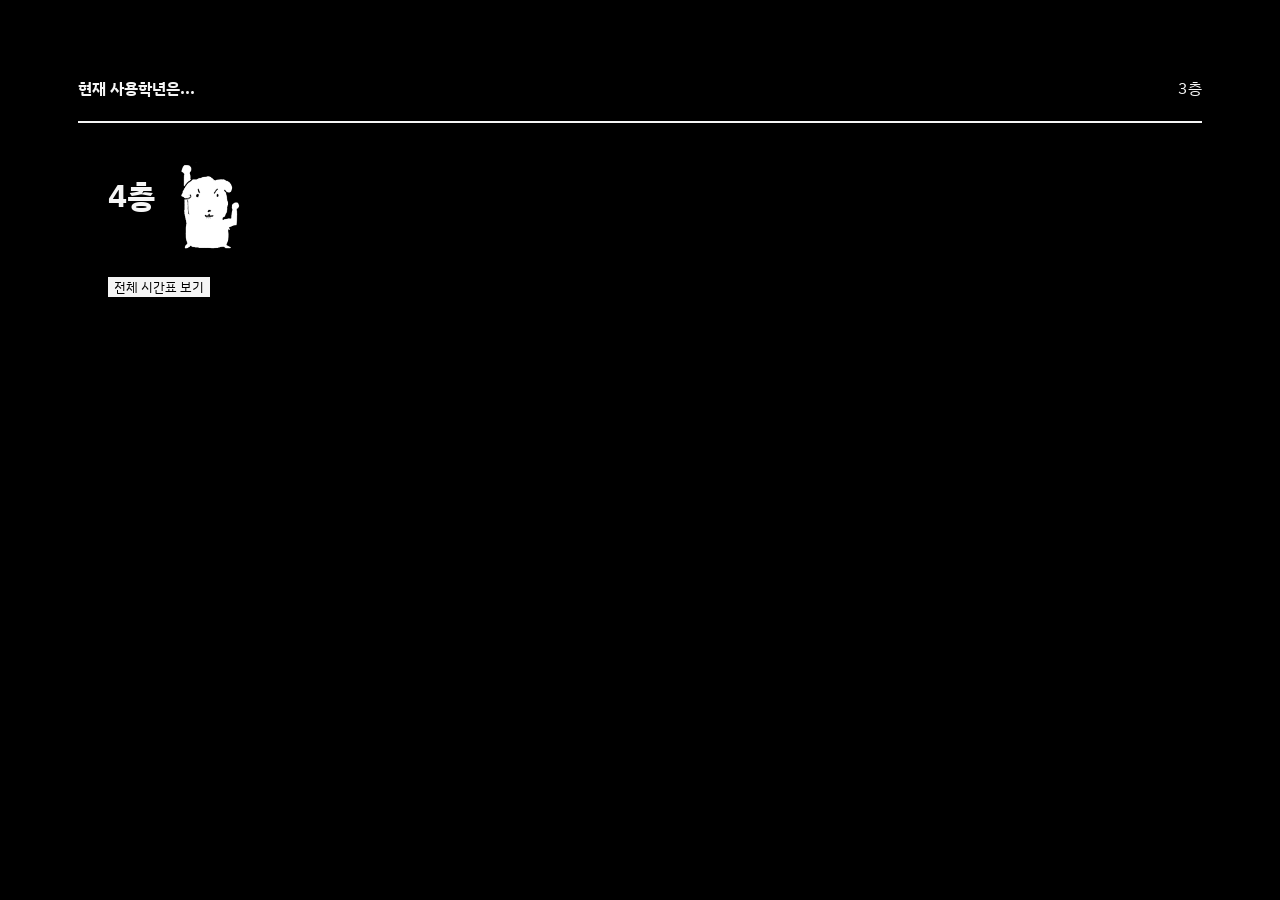
==== 4floor.html @ 68de7476 "Add files via upload" ====
<!DOCTYPE html>
<html lang="en">
<head>
    <meta charset="UTF-8">
    <meta name="viewport" content="width=device-width, initial-scale=1.0">
    <title>현재 샤워실 사용 학년</title>

    <link rel="stylesheet" href="./info.css">

    <link rel="preconnect" href="https://fonts.googleapis.com">
    <link rel="preconnect" href="https://fonts.gstatic.com" crossorigin>
    <link href="https://fonts.googleapis.com/css2?family=Chiron+GoRound+TC:wght@200..900&family=IBM+Plex+Sans+KR&family=Nanum+Gothic&display=swap" rel="stylesheet">
    /https://fonts.google.com/selection/embed/

</head>
<body>
     <nav>
        <h4>현재 사용학년은...</h4>
        <a href="index.html">3층</a>
    </nav>

    <div class="frame">


        <div class="floor">
            <h1>4층</h1>
            <img src="ganadi.png" width="10%">
        </div>

        <div class="grade">
            <div id="grade"></div>
            <div id="time"></div>
            <script>
                const hour = new Date().getHours(); //new Date는 객체를 뱉지만 그냥 Date는 문자열을 뱉기에 get...이 안써짐
                const minute = new Date().getMinutes();
                let grade = null;
                let time = null;

                if (hour >= 18 && hour <= 22) {
                    if (hour == 22 && minute >= 10 && minute < 40) {
                        grade = '3학년';
                        time = '10:10~10:40'
                        document.querySelector('#grade').style.color = 'rgb(50, 255, 70)' //rgb(255, 50, 50)는 빨강
                    }
                    else if (hour==22 && minute >= 40) {
                        grade = '2학년';
                        time = '10:40~12:00'
                        document.querySelector('#grade').style.color = 'rgb(255, 50, 50)' //rgb(255, 50, 50)는 빨강
                    }
                    else {
                        grade = '2학년';
                        time = '~10:10'
                        document.querySelector('#grade').style.color = 'rgb(255, 50, 50)' //rgb(255, 50, 50)는 빨강
                    }
                }
                else if (hour == 23) {
                    grade = '2학년';
                    time = '10:40~12:00'
                    document.querySelector('#grade').style.color = 'rgb(255, 50, 50)'
                }
                else if (hour == 0 && minute < 30) {
                    grade = '1학년';
                    time = '12:00~12:30'
                    document.querySelector('#grade').style.color = 'rgb(50, 98, 255)' //rgb(255, 50, 50)는 빨강
                    }
                else if (hour < 18 && hour >= 3) {
                    grade = ''
                    time = ''

                }
                else {
                    grade = '2학년';
                    time='12:30~'
                    document.querySelector('#grade').style.color = 'rgb(50, 255, 70)'
                    }

                document.getElementById('grade').innerHTML=grade
                document.getElementById('time').innerHTML=time
            </script>
        </div><br>

        <div class="all">
            <a href="all.html"><button>전체 시간표 보기</button></a>
        </div>
    </div>
</body>
</html>
---- info.css ----
nav{
    display:flex;
    flex-direction: row;
    justify-content: space-between;
    margin: 30px 70px;
    border-bottom: 2px solid whitesmoke;
}


.frame{
    margin: 30px 100px;
}

.frame1{
    margin: 30px 100px;
    display:flex;
    flex-direction:column;
    text-align: center;
}


body{
    background-color: black;
}




h1, h2, h3, h4, h5, p, li{
    color:whitesmoke;
    font-family: "IBM Plex Sans KR", sans-serif;
}

a{
    display: inline-flex;
    color:whitesmoke;
    font-family: "IBM Plex Sans KR", sans-serif;
    text-decoration: none;
    align-items: center;
}

a:hover{
    color:gray
}

#grade{
    font-size: 100px;
    font-family: "IBM Plex Sans KR", sans-serif;
    display:block;
}

#time{
    font-size: 35px;
    font-family: "IBM Plex Sans KR", sans-serif;
    color:whitesmoke;
}

button{
    font-family: "IBM Plex Sans KR", sans-serif;
    color:black;
    background-color: whitesmoke;
    border:0px
}

button:hover{
    color:whitesmoke;
    background-color: black;
}

.all{
    display: flex;
    justify-self: center;
}


.grade{
    display:flex;
    flex-direction: column;
    justify-content: center;
    text-align: center;
}

p{
    margin:0px;
}

.floor{
    display:flex;
    flex-direction: row;
}
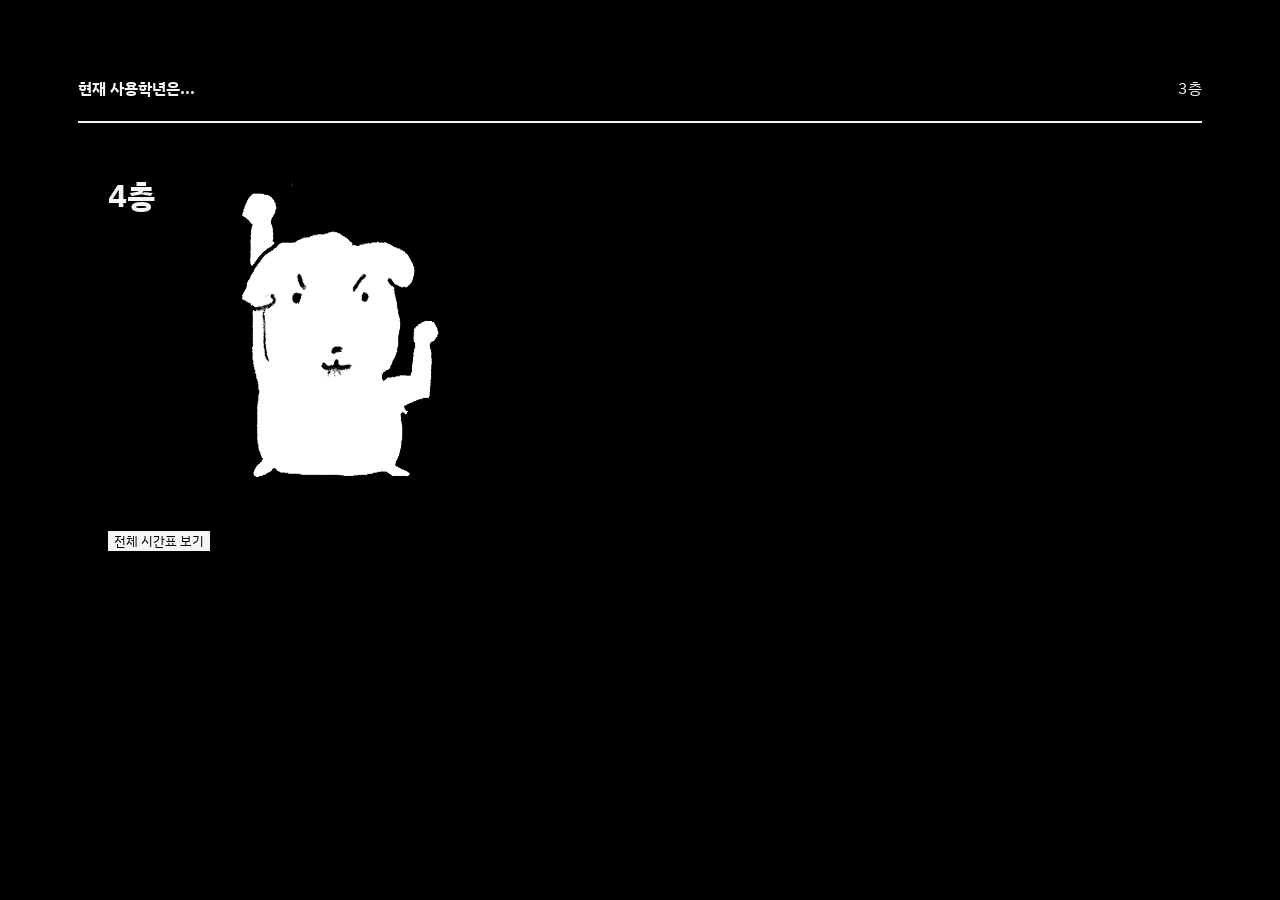
==== commit 74c6ed75: "Update 4floor.html" ====
--- a/4floor.html
+++ b/4floor.html
@@ -24,7 +24,7 @@
 
         <div class="floor">
             <h1>4층</h1>
-            <img src="ganadi.png" width="10%">
+            <img src="ganadi.png" max-width="10%">
         </div>
 
         <div class="grade">
@@ -84,4 +84,4 @@
         </div>
     </div>
 </body>
-</html>+</html>
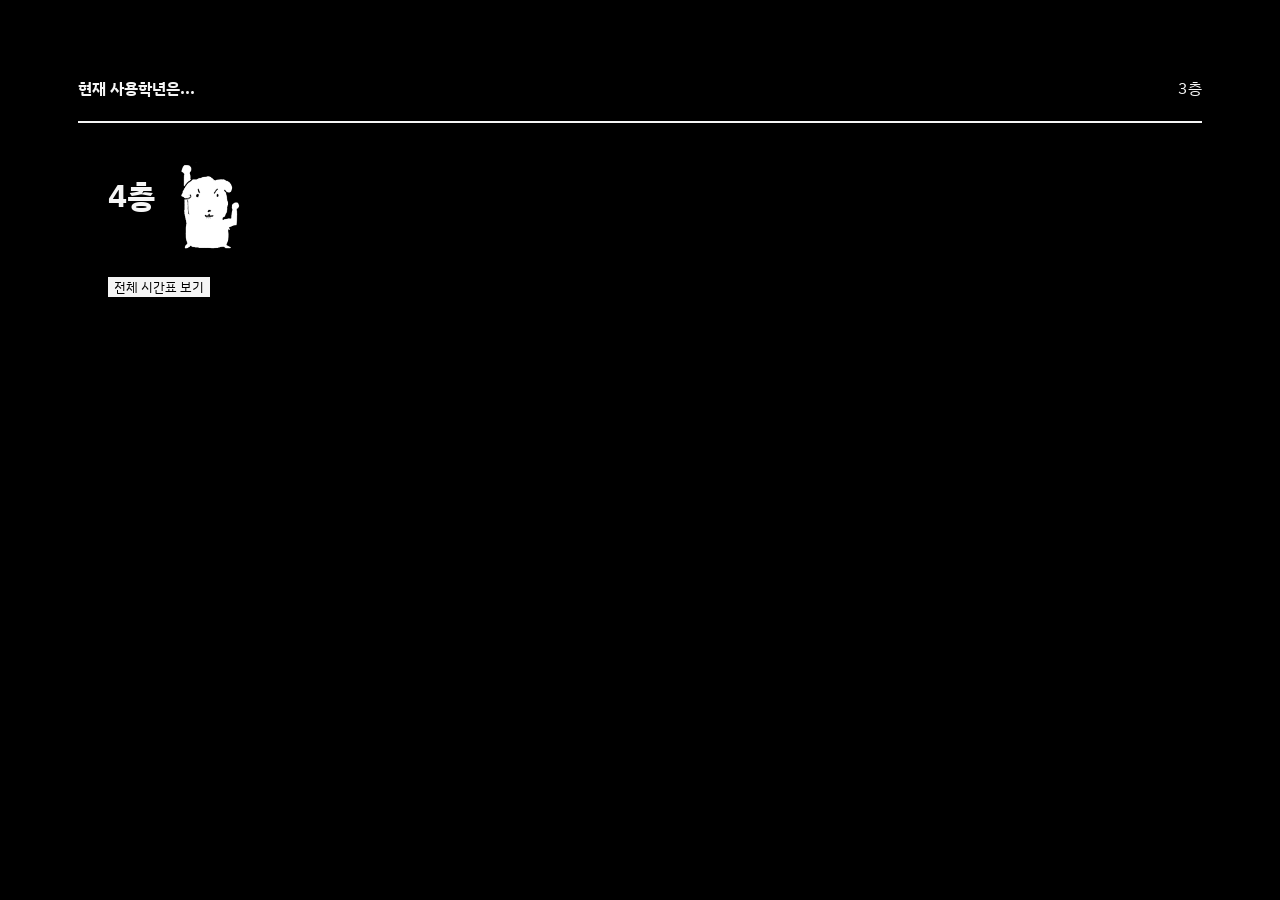
==== commit 56651864: "Fix HTML formatting and update image attributes" ====
--- a/4floor.html
+++ b/4floor.html
@@ -24,7 +24,7 @@
 
         <div class="floor">
             <h1>4층</h1>
-            <img src="ganadi.png" max-width="10%">
+            <img src="ganadi.png" width="10%" height="10%">
         </div>
 
         <div class="grade">
